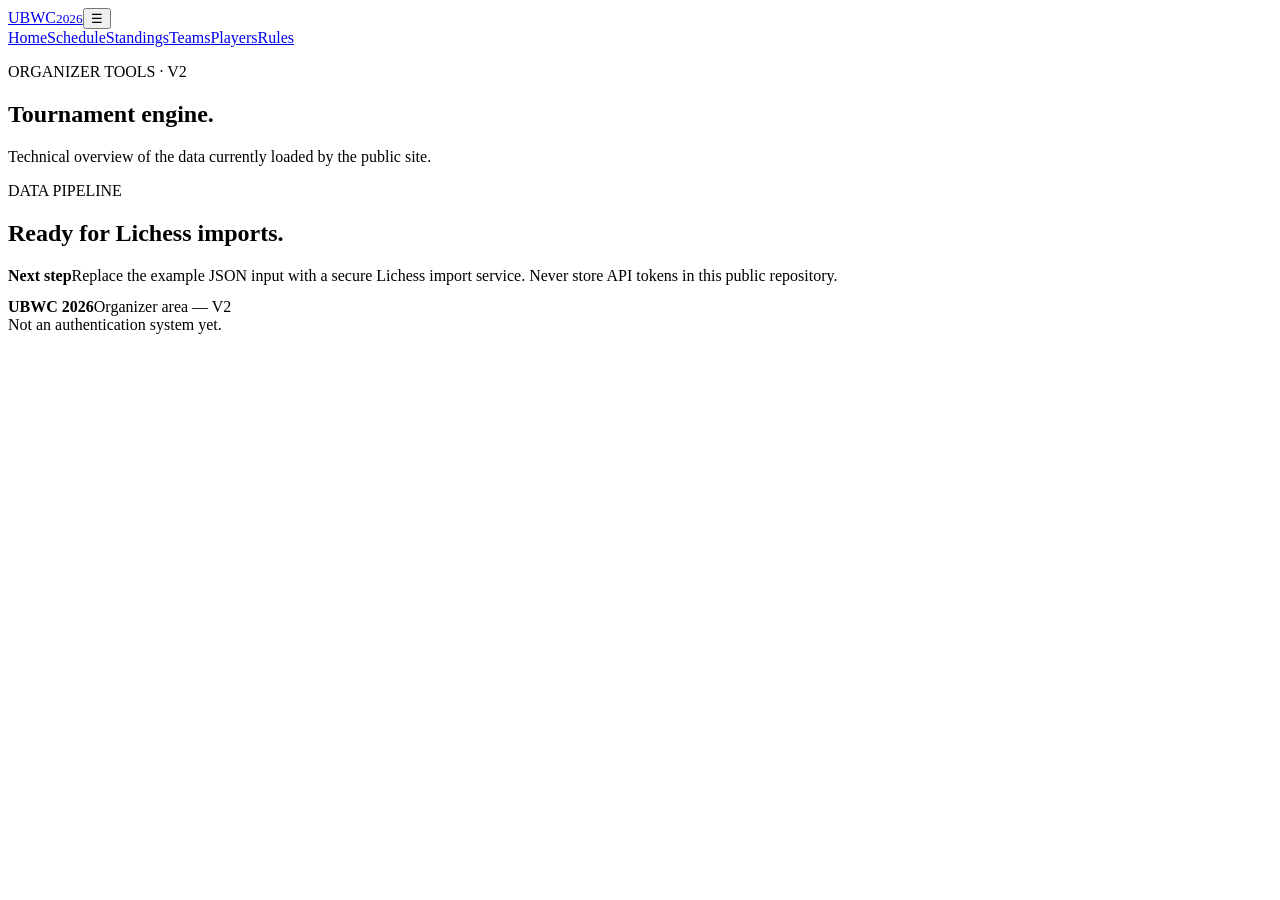
==== organizer.html @ 11cc81d7 "Add files via upload" ====
<!doctype html>
<html lang="en"><head><meta charset="utf-8"><meta name="viewport" content="width=device-width, initial-scale=1"><title>Organizer Tools — UBWC 2026</title><link rel="stylesheet" href="css/style.css"></head>
<body><header class="site-header"><div class="container nav-wrap"><a class="brand" href="index.html"><span>UBWC</span><small>2026</small></a><button class="nav-toggle">☰</button><nav><a href="index.html">Home</a><a href="schedule.html">Schedule</a><a href="standings.html">Standings</a><a href="teams.html">Teams</a><a href="players.html">Players</a><a href="rules.html">Rules</a></nav></div></header>
<main><section class="page-hero"><div class="container"><p class="eyebrow">ORGANIZER TOOLS · V2</p><h1>Tournament engine.</h1><p>Technical overview of the data currently loaded by the public site.</p></div></section>
<section class="section"><div class="container card-grid" id="stats"></div></section>
<section class="section dark-section"><div class="container"><div class="section-heading"><div><p class="eyebrow">DATA PIPELINE</p><h2>Ready for Lichess imports.</h2></div></div><div class="notice"><strong>Next step</strong><span>Replace the example JSON input with a secure Lichess import service. Never store API tokens in this public repository.</span></div><pre id="debug" class="debug"></pre></div></section></main>
<footer><div class="container footer-wrap"><div><strong>UBWC 2026</strong><span>Organizer area — V2</span></div><span>Not an authentication system yet.</span></div></footer>
<script src="js/app.js"></script><script src="js/engine.js"></script><script>
loadUBWCData().then(()=>{const d=window.UBWC_DATA,c=window.UBWC_CONFIG;
document.getElementById("stats").innerHTML=[
["TEAMS",d.teams.length,"Loaded team records"],["PLAYERS",d.players.length,"Loaded player records"],
["BATTLES",d.results.battles.length,"Imported battle results"],["ROSTER LIMIT",c.maxPlayersPerTeam,"Players per team"]
].map(x=>`<article class="team-card"><div class="rank">${x[0]}</div><h3>${x[1]}</h3><p>${x[2]}</p></article>`).join("");
document.getElementById("debug").textContent=JSON.stringify({config:c,teams:d.teams,players:d.players,importedBattles:d.results.battles.length},null,2);});
</script></body></html>
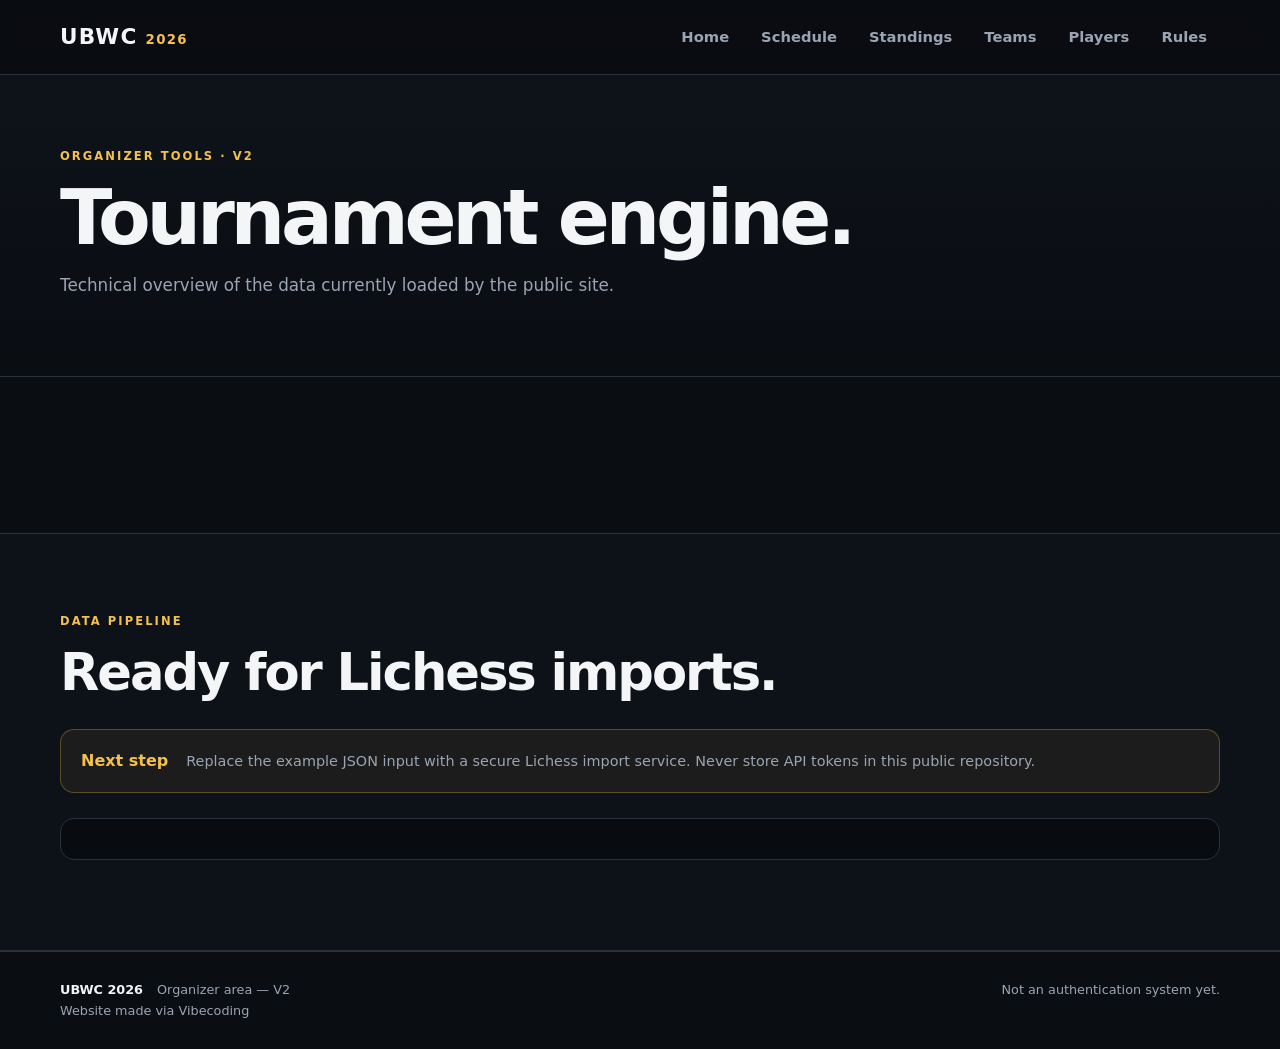
==== commit cf5052be: "Add subtle website credit to footer" ====
--- a/organizer.html
+++ b/organizer.html
@@ -1,11 +1,12 @@
 <!doctype html>
-<html lang="en"><head><meta charset="utf-8"><meta name="viewport" content="width=device-width, initial-scale=1"><title>Organizer Tools — UBWC 2026</title><link rel="stylesheet" href="css/style.css"></head>
-<body><header class="site-header"><div class="container nav-wrap"><a class="brand" href="index.html"><span>UBWC</span><small>2026</small></a><button class="nav-toggle">☰</button><nav><a href="index.html">Home</a><a href="schedule.html">Schedule</a><a href="standings.html">Standings</a><a href="teams.html">Teams</a><a href="players.html">Players</a><a href="rules.html">Rules</a></nav></div></header>
+<html lang="en"><head><meta charset="utf-8"><meta name="viewport" content="width=device-width, initial-scale=1"><title>Organizer Tools — UBWC 2026</title><link rel="stylesheet" href="./css/style.css"></head>
+<body><header class="site-header"><div class="container nav-wrap"><a class="brand" href="./index.html"><span>UBWC</span><small>2026</small></a><button class="nav-toggle">☰</button><nav><a href="./index.html">Home</a><a href="./schedule.html">Schedule</a><a href="./standings.html">Standings</a><a href="./teams.html">Teams</a><a href="./players.html">Players</a><a href="./rules.html">Rules</a></nav></div></header>
 <main><section class="page-hero"><div class="container"><p class="eyebrow">ORGANIZER TOOLS · V2</p><h1>Tournament engine.</h1><p>Technical overview of the data currently loaded by the public site.</p></div></section>
 <section class="section"><div class="container card-grid" id="stats"></div></section>
 <section class="section dark-section"><div class="container"><div class="section-heading"><div><p class="eyebrow">DATA PIPELINE</p><h2>Ready for Lichess imports.</h2></div></div><div class="notice"><strong>Next step</strong><span>Replace the example JSON input with a secure Lichess import service. Never store API tokens in this public repository.</span></div><pre id="debug" class="debug"></pre></div></section></main>
-<footer><div class="container footer-wrap"><div><strong>UBWC 2026</strong><span>Organizer area — V2</span></div><span>Not an authentication system yet.</span></div></footer>
-<script src="js/app.js"></script><script src="js/engine.js"></script><script>
+<footer><div class="container footer-wrap"><div><strong>UBWC 2026</strong><span>Organizer area — V2</span></div><span>Not an authentication system yet.</span></div>  <div class="container site-credit">Website made via Vibecoding</div>
+</footer>
+<script src="./js/app.js"></script><script src="./js/engine.js"></script><script>
 loadUBWCData().then(()=>{const d=window.UBWC_DATA,c=window.UBWC_CONFIG;
 document.getElementById("stats").innerHTML=[
 ["TEAMS",d.teams.length,"Loaded team records"],["PLAYERS",d.players.length,"Loaded player records"],
--- a/css/style.css
+++ b/css/style.css
@@ -0,0 +1,32 @@
+:root{
+  --bg:#0a0d12;--surface:#11161e;--surface2:#171d27;--line:#29313d;--text:#f3f5f7;--muted:#9aa5b3;
+  --accent:#f2c14e;--accent2:#ffdf85;--max:1160px;--radius:18px;
+}
+*{box-sizing:border-box}html{scroll-behavior:smooth}body{margin:0;background:#0a0d12;color:var(--text);font-family:Inter,ui-sans-serif,system-ui,-apple-system,BlinkMacSystemFont,"Segoe UI",sans-serif;line-height:1.6}
+a{color:inherit;text-decoration:none}.container{width:min(var(--max),calc(100% - 40px));margin:auto}
+.site-header{position:sticky;top:0;z-index:20;background:rgba(10,13,18,.9);backdrop-filter:blur(14px);border-bottom:1px solid var(--line)}
+.nav-wrap{height:74px;display:flex;align-items:center;justify-content:space-between}.brand{display:flex;align-items:baseline;gap:8px;font-weight:900;letter-spacing:.08em}.brand span{font-size:1.35rem}.brand small{color:var(--accent);font-weight:800}
+nav{display:flex;gap:6px}nav a{padding:10px 13px;border-radius:10px;color:var(--muted);font-size:.92rem;font-weight:700}nav a:hover,nav a.active{color:var(--text);background:var(--surface2)}
+.nav-toggle{display:none;background:none;border:0;color:var(--text);font-size:1.5rem}
+.hero{padding:92px 0 80px;background:radial-gradient(circle at 75% 35%,rgba(242,193,78,.13),transparent 32%),linear-gradient(180deg,#0d1118,#0a0d12)}
+.hero-grid{display:grid;grid-template-columns:1.45fr .75fr;gap:70px;align-items:center}.eyebrow{color:var(--accent);font-size:.72rem;letter-spacing:.18em;font-weight:900;margin:0 0 15px}.hero h1,.page-hero h1{font-size:clamp(3rem,7vw,6rem);line-height:.98;letter-spacing:-.055em;margin:0 0 26px}.hero h1 span{color:var(--accent)}.hero-copy{font-size:1.2rem;color:var(--muted);max-width:650px}.hero-actions{display:flex;gap:12px;margin-top:32px}.button{padding:12px 18px;border-radius:10px;font-weight:800;border:1px solid var(--line)}.button.primary{background:var(--accent);color:#17120a;border-color:var(--accent)}.button.ghost{background:transparent}.hero-card{background:linear-gradient(145deg,var(--surface2),var(--surface));border:1px solid var(--line);border-radius:var(--radius);padding:28px;box-shadow:0 25px 80px rgba(0,0,0,.25)}.card-label{font-size:.7rem;letter-spacing:.15em;color:var(--muted);font-weight:900}.date-big{font-size:4.2rem;font-weight:900;line-height:1;margin:12px 0 6px}.event-name{font-size:1.35rem;font-weight:850}.event-meta{color:var(--muted);font-size:.9rem;margin-top:3px}.countdown{display:grid;grid-template-columns:repeat(4,1fr);gap:8px;margin-top:26px}.countdown div{background:#0b0f15;border:1px solid var(--line);border-radius:10px;padding:10px 4px;text-align:center}.countdown strong{display:block;font-size:1.35rem}.countdown span{font-size:.55rem;color:var(--muted);letter-spacing:.08em}
+.section{padding:78px 0}.dark-section{background:#0d1219;border-top:1px solid var(--line);border-bottom:1px solid var(--line)}.section-heading{display:flex;justify-content:space-between;align-items:end;margin-bottom:30px}.section h2{font-size:clamp(2rem,4vw,3.4rem);line-height:1.05;letter-spacing:-.04em;margin:0}.text-link{color:var(--accent);font-weight:800}.stage-grid{display:grid;grid-template-columns:repeat(4,1fr);gap:14px}.stage{padding:25px;background:var(--surface);border:1px solid var(--line);border-radius:var(--radius);min-height:220px}.stage span{color:var(--accent);font-weight:900}.stage h3{font-size:1.25rem;margin:45px 0 5px}.stage p{color:var(--muted);font-size:.92rem}.stage b{font-size:.8rem}.stage.final{border-color:rgba(242,193,78,.55);background:linear-gradient(145deg,#171a19,#11161e)}
+.format-grid{display:grid;grid-template-columns:180px 1fr 140px 1fr;gap:28px;align-items:center}.format-number{font-size:3.8rem;font-weight:900;color:var(--accent);line-height:1}.format-number span{font-size:1rem;display:block;color:var(--muted);letter-spacing:.12em}.format-copy h3{margin:0;font-size:1.25rem}.format-copy p,.muted{color:var(--muted)}.two-col{display:grid;grid-template-columns:.8fr 1.2fr;gap:70px}.title-cards{display:grid;grid-template-columns:1fr 1fr;gap:14px}.title-card{background:var(--surface);border:1px solid var(--line);border-radius:var(--radius);padding:25px}.title-card span{font-size:.65rem;color:var(--accent);font-weight:900;letter-spacing:.16em}.title-card h3{font-size:1.15rem}.title-card p{color:var(--muted);font-size:.9rem}
+.page-hero{padding:72px 0 60px;border-bottom:1px solid var(--line);background:linear-gradient(180deg,#0e131a,#0a0d12)}.page-hero h1{font-size:clamp(3rem,6vw,5rem);margin-bottom:14px}.page-hero p:not(.eyebrow){color:var(--muted);font-size:1.05rem}
+.timeline{display:grid;gap:14px}.timeline-item{display:grid;grid-template-columns:145px 1fr 160px;gap:25px;align-items:center;padding:24px;background:var(--surface);border:1px solid var(--line);border-radius:16px}.timeline-item .date{font-weight:900}.timeline-item .date small{display:block;color:var(--accent);font-size:.7rem;letter-spacing:.12em}.timeline-item h3{margin:0}.timeline-item p{margin:4px 0 0;color:var(--muted);font-size:.9rem}.timeline-item .result{text-align:right;font-weight:900;color:var(--accent)}
+.notice{display:flex;gap:18px;align-items:center;padding:18px 20px;border:1px solid rgba(242,193,78,.3);background:rgba(242,193,78,.06);border-radius:14px;margin-bottom:25px}.notice strong{white-space:nowrap;color:var(--accent)}.notice span{color:var(--muted);font-size:.9rem}.table-wrap{overflow:auto;border:1px solid var(--line);border-radius:16px}table{width:100%;border-collapse:collapse;min-width:650px;background:var(--surface)}th,td{text-align:left;padding:16px 18px;border-bottom:1px solid var(--line)}th{font-size:.7rem;text-transform:uppercase;letter-spacing:.1em;color:var(--muted)}td{font-weight:700}tbody tr:last-child td{border-bottom:0}
+.card-grid{display:grid;grid-template-columns:repeat(3,1fr);gap:15px}.team-card{background:var(--surface);border:1px solid var(--line);border-radius:16px;padding:24px}.team-card .rank{color:var(--accent);font-weight:900}.team-card h3{margin:8px 0}.team-card p{color:var(--muted);font-size:.9rem}.rules{display:grid;grid-template-columns:1fr 1fr;gap:15px}.rules article{background:var(--surface);border:1px solid var(--line);border-radius:16px;padding:25px}.rules article>span{color:var(--accent);font-weight:900}.rules h2{font-size:1.25rem;margin:10px 0}.rules p{color:var(--muted);font-size:.92rem}
+footer{border-top:1px solid var(--line);padding:28px 0;color:var(--muted);font-size:.8rem}.footer-wrap{display:flex;justify-content:space-between;gap:20px}.footer-wrap div{display:flex;gap:14px}.footer-wrap strong{color:var(--text)}
+@media(max-width:850px){nav{display:none}.nav-toggle{display:block}.nav-wrap.open nav{display:flex;position:absolute;left:20px;right:20px;top:68px;flex-direction:column;background:var(--surface);padding:10px;border:1px solid var(--line);border-radius:14px}.hero-grid,.two-col{grid-template-columns:1fr}.hero{padding-top:65px}.stage-grid{grid-template-columns:1fr 1fr}.format-grid{grid-template-columns:1fr 1fr}.card-grid{grid-template-columns:1fr 1fr}.rules{grid-template-columns:1fr}.timeline-item{grid-template-columns:1fr}.timeline-item .result{text-align:left}.footer-wrap{flex-direction:column}}
+@media(max-width:520px){.container{width:min(var(--max),calc(100% - 26px))}.stage-grid,.card-grid,.title-cards{grid-template-columns:1fr}.hero h1{font-size:3.2rem}.format-grid{grid-template-columns:1fr}.footer-wrap div{flex-direction:column;gap:3px}}
+.toolbar{display:flex;align-items:center;gap:12px;margin:0 0 18px}.toolbar label{font-size:.75rem;color:var(--muted);font-weight:900;text-transform:uppercase;letter-spacing:.1em}.toolbar select{background:var(--surface);border:1px solid var(--line);color:var(--text);padding:10px 14px;border-radius:10px;font:inherit}.qualified td:last-child{color:var(--accent)}.debug{background:#080b10;border:1px solid var(--line);padding:20px;border-radius:14px;overflow:auto;color:#c9d1dc;font-size:.78rem}
+/* GitHub Pages / cross-browser robustness */
+html,body{min-height:100%}
+img,svg{max-width:100%;height:auto}
+button,a{font:inherit}
+.nav-toggle{cursor:pointer}
+nav a{display:block}
+@media(max-width:850px){
+  .nav-wrap{position:relative}
+  .nav-wrap.open .nav-toggle{color:var(--accent)}
+}
